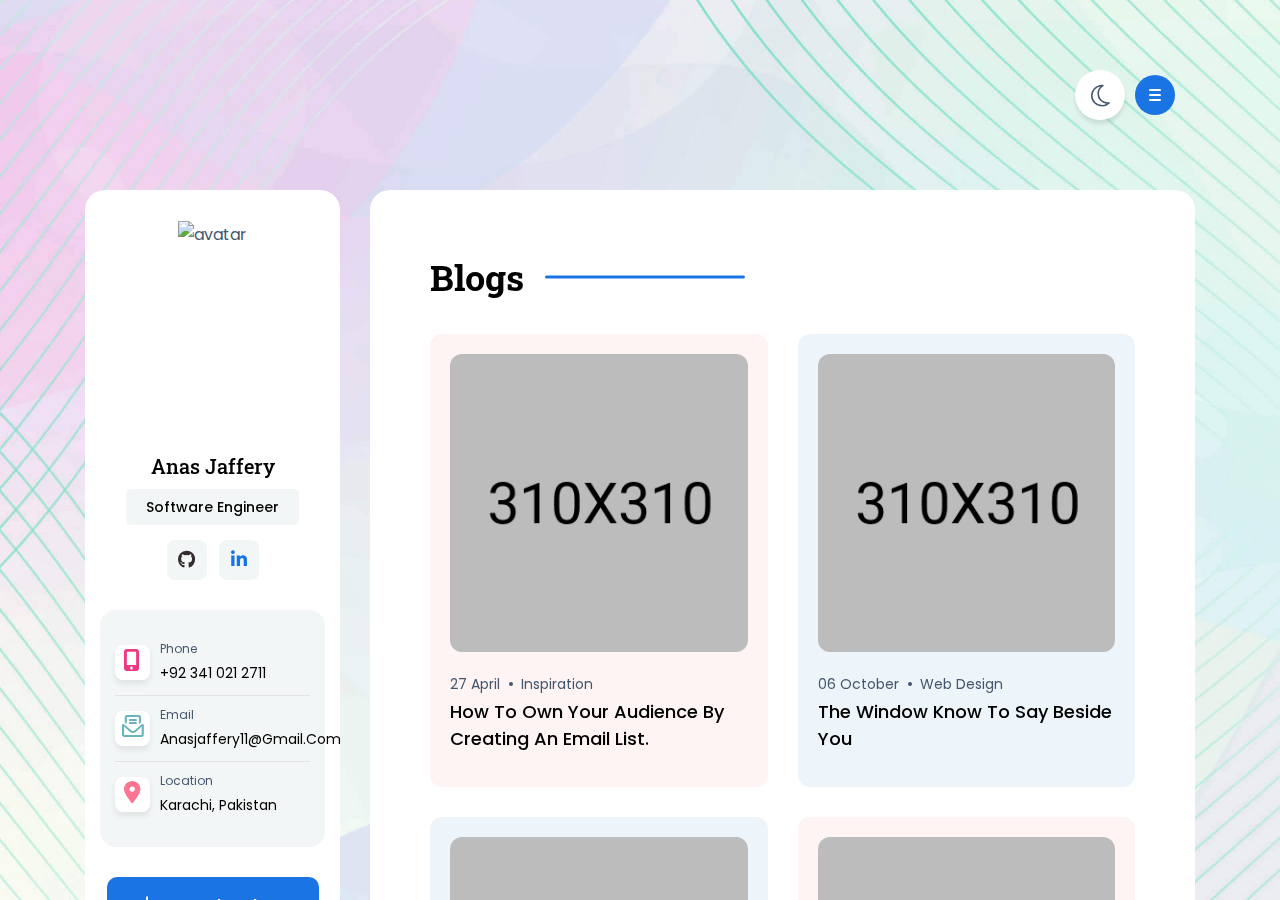
==== blog.html @ a0712418 "My Portfolio" ====
<!Doctype html>
<html class="no-js" lang="zxx">
<style>
    .shimmer-loader {
    position: fixed;
    top: 0;
    left: 0;
    width: 100%;
    height: 100%;
    background-color: #f0f0f0; /* Background color for the loader */
    display: flex;
    flex-direction: column;
    justify-content: center;
    align-items: center;
    z-index: 9999;
}

.shimmer-item {
    width: 80%;
    height: 20px;
    background-color: #e0e0e0;
    margin-bottom: 10px;
    position: relative;
    overflow: hidden;
}

.shimmer-item::before {
    content: "";
    position: absolute;
    top: 0;
    left: 0;
    width: 100%;
    height: 100%;
    background: linear-gradient(to right, #e0e0e0, #f0f0f0, #e0e0e0);
    background-size: 200% 200%;
    animation: shimmer 1.5s ease infinite;
}

@keyframes shimmer {
    0% {
        background-position: 0% 50%;
    }
    50% {
        background-position: 100% 50%;
    }
    100% {
        background-position: 0% 50%;
    }
}
</style>
<script>
    document.addEventListener("DOMContentLoaded", function() {
    const loader = document.getElementById('shimmer-loader');

    window.onload = function() {
        loader.style.display = 'none';
    };
});
</script>
<head>
    <meta charset="utf-8">
    <meta http-equiv="x-ua-compatible" content="ie=edge">
    <title> Anas Jaffery  - blog</title>
    <meta name="description" content="">
    <meta name="viewport" content="width=device-width, initial-scale=1">
    <link rel="shortcut icon" type="image/x-icon" href="assets/img/favicon.png">
    <!-- Place favicon.ico in the root directory -->

    <!-- CSS here -->
    <link rel="stylesheet" href="assets/css/bootstrap.min.css">
    <link rel="stylesheet" href="assets/css/animate.min.css">
    <link rel="stylesheet" href="assets/css/fontawesome.min.css">
    <link rel="stylesheet" href="assets/css/all.min.css">
    <link rel="stylesheet" href="assets/css/odometer.min.css">
    <!-- <link rel="stylesheet" href="assets/css/jquery.modal.min.css"> -->
    <link rel="stylesheet" href="assets/css/meanmenu.css">
    <link rel="stylesheet" href="assets/css/swipper.css">
    <link rel="stylesheet" href="assets/css/main.css">
</head>

<body>

    <div class="page-wrapper home-1" data-background="assets/img/bg/page-bg-1.jpg">

        <!-- PRELOADER -->
        <div id="shimmer-loader" class="shimmer-loader">
            <div class="shimmer-item"></div>
            <div class="shimmer-item"></div>
            <div class="shimmer-item"></div>
            <div class="shimmer-item"></div>
        </div>
            <!-- /PRELOADER -->

        <!-- header-start -->
        <div class="bostami-header-area mb-30 z-index-5">
            <div class="container">
                <div class="bostami-header-wrap">
                    <div class="row align-items-center">

                        <!-- logo -->
                        <div class="col-6">
                            <div class="bostami-header-logo">
                                <a class="site-logo" href="../index.html">
                                    <!-- <img src="assets/img/logo/logo-2.png" alt=""> -->
                                </a>
                            </div>
                        </div>

                        <!-- menu btn -->
                        <div class="col-6">
                            <div class="bostami-header-menu-btn text-right">
                                <div class="dark-btn dark-btn-stored dark-btn-icon">
                                    <i class="fa-light fa-moon"></i>
                                    <i class="fa-light fa-sun"></i>
                                </div>
                                <div class="menu-btn toggle_menu">
                                    <span></span>
                                    <span></span>
                                    <span></span>
                                </div>
                            </div>
                        </div>

                    </div>
                </div>

                <!-- mobile menu -->
                <div class="mobile-menu-wrap">
                    <div class="mobile-menu mobile_menu">
                    </div>
                </div>

            </div>
        </div>
        <!-- header-end -->


        <div class="container z-index-3 ">
            <div class="row">

                <!-- parsonal-info-start -->
                <div class="col-xxl-3 col-xl-3">
                    <div class="bostami-parsonal-info-area">
                        <div class="bostami-parsonal-info-wrap">

                            <!-- img -->
                            <div class="bostami-parsonal-info-img">
                                <img src="assets/img/parsonal-info/parson-img-1.png" alt="avatar">
                            </div>

                            <!-- name -->
                            <h4 class="bostami-parsonal-info-name">
                                <a href="#"> anas jaffery </a>
                            </h4>
                            <span class="bostami-parsonal-info-bio mb-15">Software Engineer</span>

                            <!-- socail link -->
                            <ul class="bostami-parsonal-info-social-link mb-30">
                                <!-- <li>
                                    <a href="#" class="facebook">
                                        <i class="fa-brands fa-facebook-f"></i>
                                    </a>
                                </li>
                                <li>
                                    <a href="#" class="twitter">
                                        <i class="fa-brands fa-twitter"></i>
                                    </a>
                                </li> -->
                                <li>
                                    <a href="https://github.com/Anas-Jaffery" class="instagram">
                                        <i class="fa-brands fa-github"></i>
                                    </a>
                                </li>
                                <li>
                                    <a href="http://linkedin.com/in/anas-jaffery-8995a21b2" class="linkedin">
                                        <i class="fa-brands fa-linkedin-in"></i>
                                    </a>
                                </li>
                            </ul>

                            <!-- contact -->
                            <div class="bostami-parsonal-info-contact mb-30">
                                <div class="bostami-parsonal-info-contact-item phone">
                                    <div class="icon">
                                        <i class="fa-solid fa-mobile-screen-button"></i>
                                    </div>
                                    <div class="text">
                                        <span>Phone</span>
                                        <p>+92 341 021 2711</p>
                                    </div>
                                </div>


                                <div class="bostami-parsonal-info-contact-item email">
                                    <div class="icon">
                                        <i class="fa-regular fa-envelope-open-text"></i>
                                    </div>
                                    <div class="text">
                                        <span>Email</span>
                                        <p>anasjaffery11@gmail.com</p>
                                    </div>
                                </div>

                                <div class="bostami-parsonal-info-contact-item location">
                                    <div class="icon">
                                        <i class="fa-solid fa-location-dot"></i>
                                    </div>
                                    <div class="text">
                                        <span>Location</span>
                                        <p>Karachi, Pakistan

</p>
                                    </div>
                                </div>

                                <!-- <div class="bostami-parsonal-info-contact-item calendar">
                                    <div class="icon">
                                        <i class="fa-light fa-calendar-days"></i>
                                    </div>
                                    <div class="text">
                                        <span>Birthday</span>
                                        <p>August 20, 2002</p>
                                    </div>
                                </div> -->
                            </div>

                            <!-- cv button -->
                            <div class="bostami-parsonal-info-btn">
                                <a class="btn-1" href="/bostami/bostami-template/anas_jaffery _resume.pdf" download>
                                    <span class="icon">
                                        <i class="fa-regular fa-download"></i>
                                    </span>
                                    Download CV
                                </a>
                            </div>
                            
                            
                        </div>
                    </div>
                </div>
                <!-- personal-info-end -->

                <!-- blog-page-start -->
                <div class="col-xxl-8 col-xl-9">
                    <div class="bostami-page-content-wrap">

                        <!-- page title -->
                        <div class="section-wrapper pl-60 pr-60 pt-60">
                            <div class="bostami-page-title-wrap mb-15">
                                <h2 class="page-title">blogs</h2>
                            </div>
                        </div>


                        <div class="section-wrapper pr-60 pl-60 mb-60">

                            <!-- blog slider -->
                            <div class="blog-slider-wrap">
                                <div class="swiper-container blog-slider-active">
                                    <div class="swiper-wrapper">

                                        <!-- single slider -->
                                        <div class="swiper-slide">
                                            <div class="row">

                                                <!-- single blog -->
                                                <div class="col-lg-6 col-md-6">
                                                    <div class="blog-slider-single bg-prink">
                                                        <a href="#" class="img" data-bs-toggle="modal"
                                                            data-bs-target="#h1-blog-1">
                                                            <img src="assets/img/blog/blog-img-1.png" alt="">
                                                        </a>
                                                        <div class="blog-meta">
                                                            <span class="blog-date">27 April</span>
                                                            <span class="blog-cetagory">Inspiration</span>
                                                        </div>
                                                        <h6 class="blog-title">
                                                            <a href="#" data-bs-toggle="modal"
                                                                data-bs-target="#h1-blog-1">How to Own Your Audience by
                                                                Creating an Email List.</a>
                                                        </h6>
                                                    </div>
                                                </div>

                                                <!-- single blog -->
                                                <div class="col-lg-6 col-md-6">
                                                    <div class="blog-slider-single bg-catkrill">
                                                        <a href="#" class="img" data-bs-toggle="modal"
                                                            data-bs-target="#h1-blog-1">
                                                            <img src="assets/img/blog/blog-img-2.png" alt="">
                                                        </a>
                                                        <div class="blog-meta">
                                                            <span class="blog-date">06 october</span>
                                                            <span class="blog-cetagory">web design</span>
                                                        </div>
                                                        <h6 class="blog-title">
                                                            <a href="#" data-bs-toggle="modal"
                                                                data-bs-target="#h1-blog-1">the window know to
                                                                say beside you</a>
                                                        </h6>
                                                    </div>
                                                </div>

                                                <!-- single blog -->
                                                <div class="col-lg-6 col-md-6">
                                                    <div class="blog-slider-single bg-catkrill">
                                                        <a href="#" class="img" data-bs-toggle="modal"
                                                            data-bs-target="#h1-blog-1">
                                                            <img src="assets/img/blog/blog-img-3.png" alt="">
                                                        </a>
                                                        <div class="blog-meta">
                                                            <span class="blog-date">12 March</span>
                                                            <span class="blog-cetagory">Travel Landing</span>
                                                        </div>
                                                        <h6 class="blog-title">
                                                            <a href="#" data-bs-toggle="modal"
                                                                data-bs-target="#h1-blog-1">Everything You Need to Know
                                                                About Web Accessibility.</a>
                                                        </h6>
                                                    </div>
                                                </div>

                                                <!-- single blog -->
                                                <div class="col-lg-6 col-md-6">
                                                    <div class="blog-slider-single bg-prink">
                                                        <a href="#" class="img" data-bs-toggle="modal"
                                                            data-bs-target="#h1-blog-1">
                                                            <img src="assets/img/blog/blog-img-4.png" alt="">
                                                        </a>
                                                        <div class="blog-meta">
                                                            <span class="blog-date">15 november</span>
                                                            <span class="blog-cetagory">webdesign</span>
                                                        </div>
                                                        <h6 class="blog-title">
                                                            <a href="#" data-bs-toggle="modal"
                                                                data-bs-target="#h1-blog-1">Top 10 Toolkits for Deep
                                                                Learning
                                                                in 2021.</a>
                                                        </h6>
                                                    </div>
                                                </div>

                                            </div>
                                        </div>

                                        <!-- single slider -->
                                        <div class="swiper-slide">
                                            <div class="row">

                                                <!-- single blog -->
                                                <div class="col-lg-6 col-md-6">
                                                    <div class="blog-slider-single bg-prink">
                                                        <a href="#" class="img" data-bs-toggle="modal"
                                                            data-bs-target="#h1-blog-1">
                                                            <img src="assets/img/blog/blog-img-1.png" alt="">
                                                        </a>
                                                        <div class="blog-meta">
                                                            <span class="blog-date">27 April</span>
                                                            <span class="blog-cetagory">Inspiration</span>
                                                        </div>
                                                        <h6 class="blog-title">
                                                            <a href="#" data-bs-toggle="modal"
                                                                data-bs-target="#h1-blog-1">How to Own Your Audience by
                                                                Creating an Email List.</a>
                                                        </h6>
                                                    </div>
                                                </div>

                                                <!-- single blog -->
                                                <div class="col-lg-6 col-md-6">
                                                    <div class="blog-slider-single bg-catkrill">
                                                        <a href="#" class="img" data-bs-toggle="modal"
                                                            data-bs-target="#h1-blog-1">
                                                            <img src="assets/img/blog/blog-img-2.png" alt="">
                                                        </a>
                                                        <div class="blog-meta">
                                                            <span class="blog-date">06 october</span>
                                                            <span class="blog-cetagory">web design</span>
                                                        </div>
                                                        <h6 class="blog-title">
                                                            <a href="#" data-bs-toggle="modal"
                                                                data-bs-target="#h1-blog-1">the window know to
                                                                say beside you</a>
                                                        </h6>
                                                    </div>
                                                </div>

                                                <!-- single blog -->
                                                <div class="col-lg-6 col-md-6">
                                                    <div class="blog-slider-single bg-catkrill">
                                                        <a href="#" class="img" data-bs-toggle="modal"
                                                            data-bs-target="#h1-blog-1">
                                                            <img src="assets/img/blog/blog-img-3.png" alt="">
                                                        </a>
                                                        <div class="blog-meta">
                                                            <span class="blog-date">12 March</span>
                                                            <span class="blog-cetagory">Travel Landing</span>
                                                        </div>
                                                        <h6 class="blog-title">
                                                            <a href="#" data-bs-toggle="modal"
                                                                data-bs-target="#h1-blog-1">Everything You Need to Know
                                                                About Web Accessibility.</a>
                                                        </h6>
                                                    </div>
                                                </div>

                                                <!-- single blog -->
                                                <div class="col-lg-6 col-md-6">
                                                    <div class="blog-slider-single bg-prink">
                                                        <a href="#" class="img" data-bs-toggle="modal"
                                                            data-bs-target="#h1-blog-1">
                                                            <img src="assets/img/blog/blog-img-4.png" alt="">
                                                        </a>
                                                        <div class="blog-meta">
                                                            <span class="blog-date">15 november</span>
                                                            <span class="blog-cetagory">webdesign</span>
                                                        </div>
                                                        <h6 class="blog-title">
                                                            <a href="#" data-bs-toggle="modal"
                                                                data-bs-target="#h1-blog-1">Top 10 Toolkits for Deep
                                                                Learning
                                                                in 2021.</a>
                                                        </h6>
                                                    </div>
                                                </div>

                                            </div>
                                        </div>

                                        <!-- single slider -->
                                        <div class="swiper-slide">
                                            <div class="row">

                                                <!-- single blog -->
                                                <div class="col-lg-6 col-md-6">
                                                    <div class="blog-slider-single bg-prink">
                                                        <a href="#" class="img" data-bs-toggle="modal"
                                                            data-bs-target="#h1-blog-1">
                                                            <img src="assets/img/blog/blog-img-1.png" alt="">
                                                        </a>
                                                        <div class="blog-meta">
                                                            <span class="blog-date">27 April</span>
                                                            <span class="blog-cetagory">Inspiration</span>
                                                        </div>
                                                        <h6 class="blog-title">
                                                            <a href="#" data-bs-toggle="modal"
                                                                data-bs-target="#h1-blog-1">How to Own Your Audience by
                                                                Creating an Email List.</a>
                                                        </h6>
                                                    </div>
                                                </div>

                                                <!-- single blog -->
                                                <div class="col-lg-6 col-md-6">
                                                    <div class="blog-slider-single bg-catkrill">
                                                        <a href="#" class="img" data-bs-toggle="modal"
                                                            data-bs-target="#h1-blog-1">
                                                            <img src="assets/img/blog/blog-img-2.png" alt="">
                                                        </a>
                                                        <div class="blog-meta">
                                                            <span class="blog-date">06 october</span>
                                                            <span class="blog-cetagory">web design</span>
                                                        </div>
                                                        <h6 class="blog-title">
                                                            <a href="#" data-bs-toggle="modal"
                                                                data-bs-target="#h1-blog-1">the window know to
                                                                say beside you</a>
                                                        </h6>
                                                    </div>
                                                </div>

                                                <!-- single blog -->
                                                <div class="col-lg-6 col-md-6">
                                                    <div class="blog-slider-single bg-catkrill">
                                                        <a href="#" class="img" data-bs-toggle="modal"
                                                            data-bs-target="#h1-blog-1">
                                                            <img src="assets/img/blog/blog-img-3.png" alt="">
                                                        </a>
                                                        <div class="blog-meta">
                                                            <span class="blog-date">12 March</span>
                                                            <span class="blog-cetagory">Travel Landing</span>
                                                        </div>
                                                        <h6 class="blog-title">
                                                            <a href="#" data-bs-toggle="modal"
                                                                data-bs-target="#h1-blog-1">Everything You Need to Know
                                                                About Web Accessibility.</a>
                                                        </h6>
                                                    </div>
                                                </div>

                                                <!-- single blog -->
                                                <div class="col-lg-6 col-md-6">
                                                    <div class="blog-slider-single bg-prink">
                                                        <a href="#" class="img" data-bs-toggle="modal"
                                                            data-bs-target="#h1-blog-1">
                                                            <img src="assets/img/blog/blog-img-4.png" alt="">
                                                        </a>
                                                        <div class="blog-meta">
                                                            <span class="blog-date">15 november</span>
                                                            <span class="blog-cetagory">webdesign</span>
                                                        </div>
                                                        <h6 class="blog-title">
                                                            <a href="#" data-bs-toggle="modal"
                                                                data-bs-target="#h1-blog-1">Top 10 Toolkits for Deep
                                                                Learning
                                                                in 2021.</a>
                                                        </h6>
                                                    </div>
                                                </div>

                                            </div>
                                        </div>

                                    </div>
                                    <div class="blog-progation"></div>
                                </div>
                            </div>

                        </div>

                        <!-- footer copyright -->


                    </div>
                </div>
                <!-- resume-page-end -->

                <!-- main-menu-start -->
                <div class="col-xxl-1 d-xxl-block d-none">
                    <div class="bostami-main-menu-wrap">
                        <nav class="bastami-main-menu main_menu">
                            <ul>
                                <li>
                                    <a href="index.html">
                                        <span>
                                            <i class="fa-light fa-address-card"></i>
                                        </span>
                                        about
                                    </a>
                                </li>
                                <li>
                                    <a href="resume.html">
                                        <span>
                                            <i class="fa-light fa-file-user"></i>
                                        </span>
                                        Background
                                    </a>
                                </li>
                                <li>
                                    <a href="portfolio.html">
                                        <span>
                                            <i class="fa-light fa-briefcase"></i>
                                        </span>
                                        Projects
                                    </a>
                                </li>
                                <li class="active">
                                    <a href="blog.html">
                                        <span>
                                            <i class="fa-light fa-newspaper"></i>
                                        </span>
                                        Blogs
                                    </a>
                                </li>
                                <li>
                                    <a href="contact.html">
                                        <span>
                                            <i class="fa-light fa-address-book"></i>
                                        </span>
                                        contact
                                    </a>
                                </li>
                            </ul>
                        </nav>
                    </div>
                </div>
                <!-- main-menu-end -->

            </div>


        </div>


        <!-- blog-modal-start -->

        <div class="modal h1-modal-box fade" id="h1-blog-1" tabindex="-1" role="dialog">
            <div class="modal-dialog modal-dialog-centered" role="document">
                <div class="modal-content">
                    <div class="modal-header">
                        <button type="button" class="close" data-bs-dismiss="modal">
                            <i class="far fa-times"></i>
                        </button>
                    </div>

                    <div class="modal-body">

                        <div class="h1-modal-img">
                            <img src="assets/img/blog/modal-img-1.jpg" alt="">
                        </div>

                        <div class="blog-meta">
                            <span class="blog-date">27 April</span>
                            <span class="blog-cetagory">Inspiration</span>
                        </div>

                        <h6 class="blog-title">
                            How to Own Your Audience by
                            Creating an Email List.
                        </h6>

                        <div class="h1-modal-paragraph">
                            <p>Lorem ipsum dolor, sit amet consectetur adipisicing elit. Fuga consequatur delectus porro
                                sapiente molestias, magni quasi sed, enim corporis omnis doloremque soluta inventore
                                dolorum conseqr quo obcaecati rerum sit non. Lorem ipsum dolor, sit amet consectetur
                                adipisicing elit. Fuga consequatur delectus porro sapiente molestias, magni quasi sed,
                                enim corporis omnis doloremque soluta inventore dolorum consequuntur quo obcaecati rerum
                                sit non.</p>

                            <p>Lorem ipsum dolor, sit amet consectetur adipisicing elit. Fuga consequatur delectus porro
                                sapiente molestias, magni quasi sed, enim corporis omnis doloremque soluta inventore
                                dolorum consetur quo obcaecati rerum sit non. Lorem ipsum dolor, sit amet consectetur
                                adipisicing elit. Fuga consequatur delectus porro sapiente molestias, magni quasi sed,
                                sit amet consectetur adipisicing elit. Fuga consequatur delectus porro sapiente
                                molestias, magni quasi sed, enim corporis omnis doloremque soluta inventore dolorum
                                consequuntur.</p>

                            <p>Lorem ipsum dolor, sit amet consectetur adipisicing elit. Fuga consequatur delectus porro
                                sapiente molestias, magni quasi sed, enim corporis omnis doloremque soluta inventore
                                dolorum consequuntur quo obcaecati rerum sit non.</p>
                        </div>

                        <div class="h1-modal-comment-item">
                            <div class="img">
                                <img src="assets/img/parsonal-info/parson-img-2.png" alt="">
                            </div>
                            <div class="content">
                                <div class="name-date">
                                    <h5 class="name">Rafia Ana</h5>
                                    <span class="date">15 min ago</span>
                                </div>
                                <p class="comment-text">
                                    Lorem, ipsum dolor sit amet consectetur adipisicing elit. Sequi nam ad, unde vel aut
                                    soluta atque consequatur. Omnis, debitis nihil?
                                </p>
                                <a class="reply-btn" href="#">Reply</a>
                            </div>
                        </div>

                        <div class="h1-modal-comment-box">
                            <h2 class="title">Leave a Reply</h2>
                            <textarea cols="30" rows="10" placeholder="write comment"></textarea>
                            <button>comment</button>
                        </div>

                    </div>

                </div>
            </div>
        </div>

        <!-- blog-modal-end -->

    </div>

    <!-- JS here -->
    <script src="assets/js/jquery.min.js"></script>
    <script src="assets/js/bootstrap.bundle.min.js"></script>
    <script src="assets/js/swipper-bundle.min.js"></script>
    <script src="assets/js/jquery.meanmenu.min.js"></script>
    <!-- <script src="assets/js/jquery.modal.min.js"></script> -->
    <script src="assets/js/wow.min.js"></script>
    <script src="assets/js/isotope.pkgd.min.js"></script>
    <script src="assets/js/odometer.min.js"></script>
    <script src="assets/js/appear.min.js"></script>
    <script src="assets/js/main.js"></script>
</body>

</html>
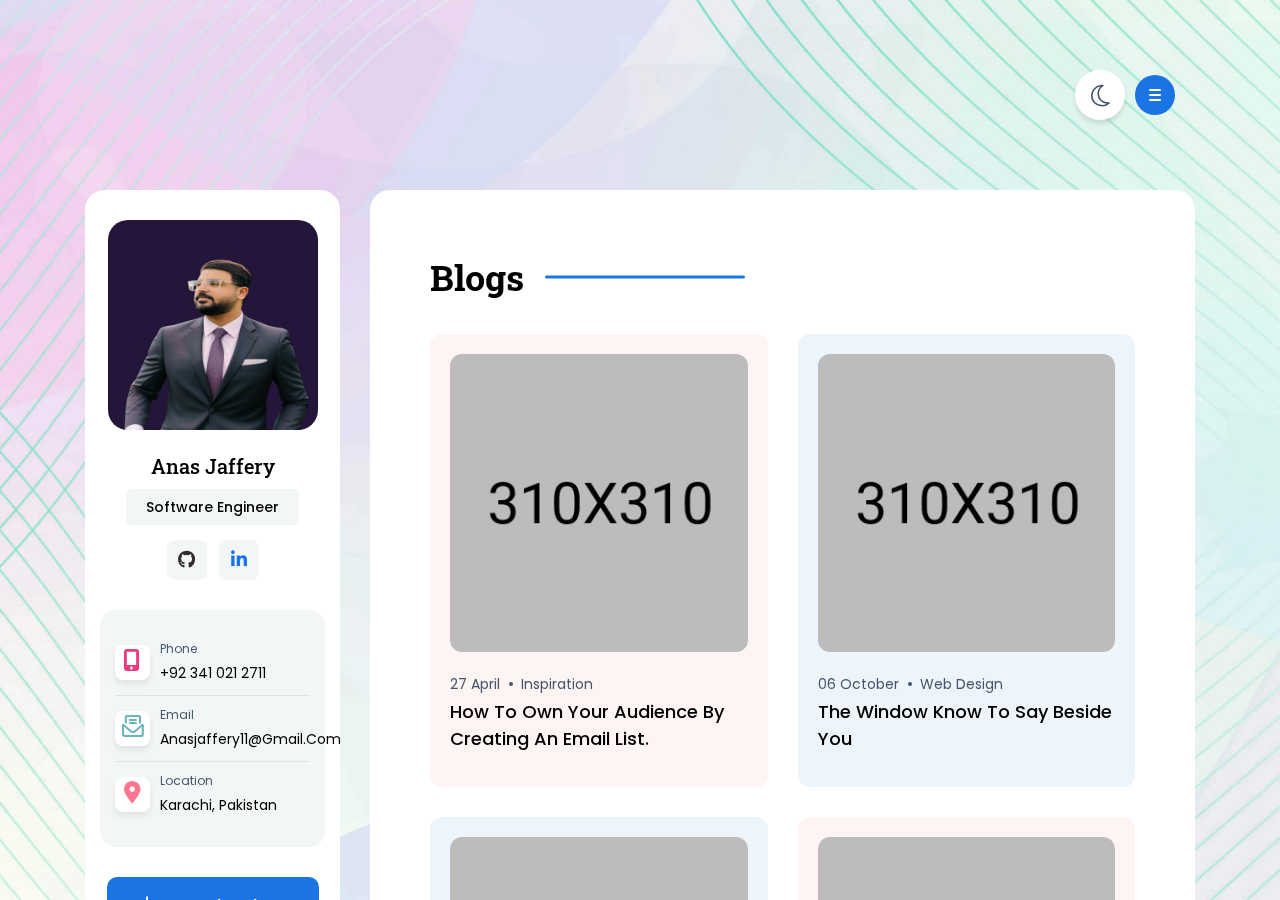
==== commit e9d31066: "Correct file extension" ====
--- a/blog.html
+++ b/blog.html
@@ -145,7 +145,7 @@
 
                             <!-- img -->
                             <div class="bostami-parsonal-info-img">
-                                <img src="assets/img/parsonal-info/parson-img-1.png" alt="avatar">
+                                <img src="assets/img/parsonal-info/parson-img-1.jpg" alt="avatar">
                             </div>
 
                             <!-- name -->
